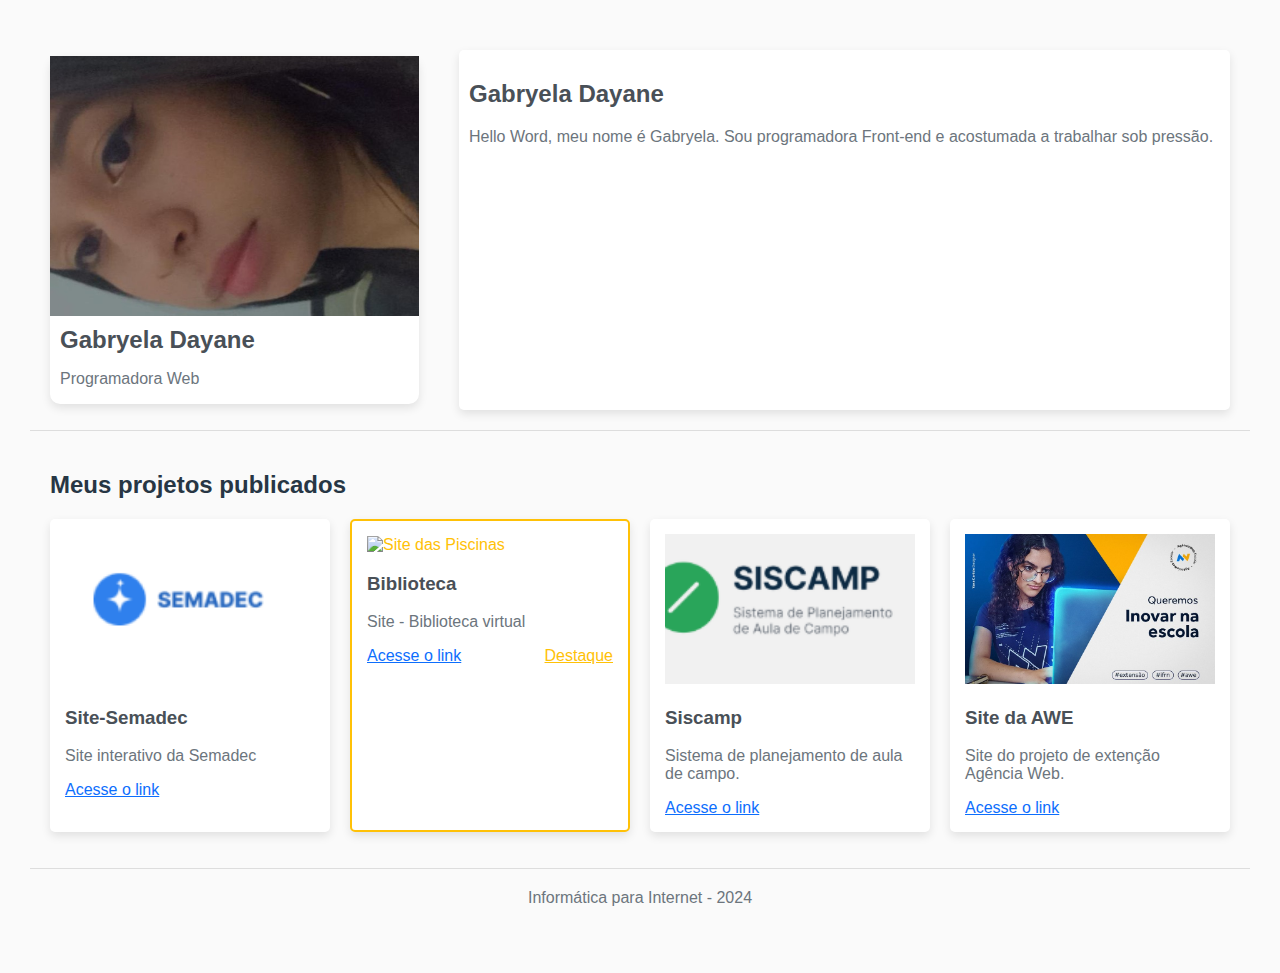
==== index.html @ 5063d56e "enviando primeira atividade do quarto bimestre" ====
<!DOCTYPE html>
<html lang="pt-br">
<head>
    <meta charset="UTF-8">
    <meta name="viewport" content="width=device-width, initial-scale=1.0">
    <title>Portfólio - Gabryela Dayane</title>
    <link rel="stylesheet" href="style.css">
</head>
<body>
    <header class="profile-header flexivel">
        <div class="profile-card flexivel">
            <img src="img/profile.jpg" alt="Foto de perfil" class="profile-img">
            <h1 class="info name">Gabryela Dayane</h1>
            <p class="info description">Programadora Web</p>
        </div>
        <div class="profile-bio">
            <h2 class="name">Gabryela Dayane</h2>
            <p class="description">Hello Word, meu nome é Gabryela. Sou programadora Front-end e acostumada a trabalhar sob pressão.</p>
        </div>
    </header>

    <main>
        <section class="projects">
            <h2>Meus projetos publicados</h2>
            <div class="project-grid">
                <div class="project-card">
                    <img src="img/semadec.png" alt="CCHLA/UFRN">
                    <h3 class="site">Site-Semadec</h3>
                    <p class="description-site">Site interativo da Semadec</p>
                    <a href="#" class="link">Acesse o link</a>
                </div>

                <div class="project-card destaque">
                    <img src="img/reading-concept-with-hands-holding-book.jpg" alt="Site das Piscinas">
                    <h3 class="site">Biblioteca </h3>
                    <p class="description-site">Site - Biblioteca virtual</p>
                    <div class="links flexivel">
                        <a href="#" class="link">Acesse o link</a>
                        <a href="#" class="link destaque">Destaque</a>
                    </div>
                    
                </div>

                <div class="project-card ">
                    <img src="img/siscamp.png" alt="Site do Econassu">
                    <h3 class="site">Siscamp</h3>
                    <p class="description-site">Sistema de planejamento de aula de campo.</p>
                    <a href="#" class="link">Acesse o link</a>
                </div>

                <div class="project-card ">
                    <img src="img/awe.jpg" alt="Site do Econassu">
                    <h3 class="site">Site da AWE</h3>
                    <p class="description-site">Site do projeto de extenção Agência Web.</p>
                    <a href="#" class="link">Acesse o link</a>
                </div>

                
            </div>
        </section>
    </main>

    <footer>
        <p class="flexivel">Informática para Internet - 2024</p>
    </footer>
</body>
</html>
---- style.css ----
body {
    font-family: Arial, sans-serif;
    margin: 0;
    padding: 30px;
    background-color: #FAFAFA;
    color: #333;
}

.flexivel{
    display: flex;
}

header {
    align-items: center;
    padding: 20px;
    border-bottom: 1px solid #ddd;
    gap: 40px;
}

.profile-card {
    flex-direction: column;
    border-radius: 10px;
    background: var(--neutras-White, #FFF);
    box-shadow: 0px 4px 10px 0px rgba(0, 0, 0, 0.10);
}

.profile-card h1{
    padding-top: 10px;
    margin: 0px;
}

.info{
    padding-left: 10px;
}

.profile-img {
    width: 369px;
    height: 260px;
}

.profile-bio {
    padding: 10px;
    height: 340px;
    width: 100%;
    border-radius: 5px;
    background: #FFF;
    box-shadow: 0px 4px 10px 0px rgba(0, 0, 0, 0.10);
}

.name{
    color: #495057;
    font-size: 24px;
}

.description{
    color: #6C757D;
    font-size: 16px;
}

.projects {
    padding: 20px;
}

.projects h2 {
    color: #273644;
    font-size: 24px;   
}

.project-grid {
    display: grid;
    grid-template-columns: repeat(auto-fill, minmax(250px, 1fr));
    gap: 20px;
}

.project-card {
    padding: 15px;
    border-radius: 5px;
    background: #FFF;
    box-shadow: 0px 4px 10px 0px rgba(0, 0, 0, 0.10);
    font-size: 16px;
}

.project-card img {
    width: 100%;
    height: 150px;
    object-fit: cover;
}

.site{
    color: #495057;   
}

.description-site{
    color: #6C757D; 
}

.link{
    color: #0D6EFD; 
}

.links{
    justify-content: space-between;
}

.project-card.destaque {
    border: 2px solid #FFC107;
}

.destaque{
    color: #FFC107;
}

footer p{
    border-top: 1px solid #ddd;
    padding: 20px;
    justify-content: center;
    color: #6C757D;
    font-size: 16px;
}
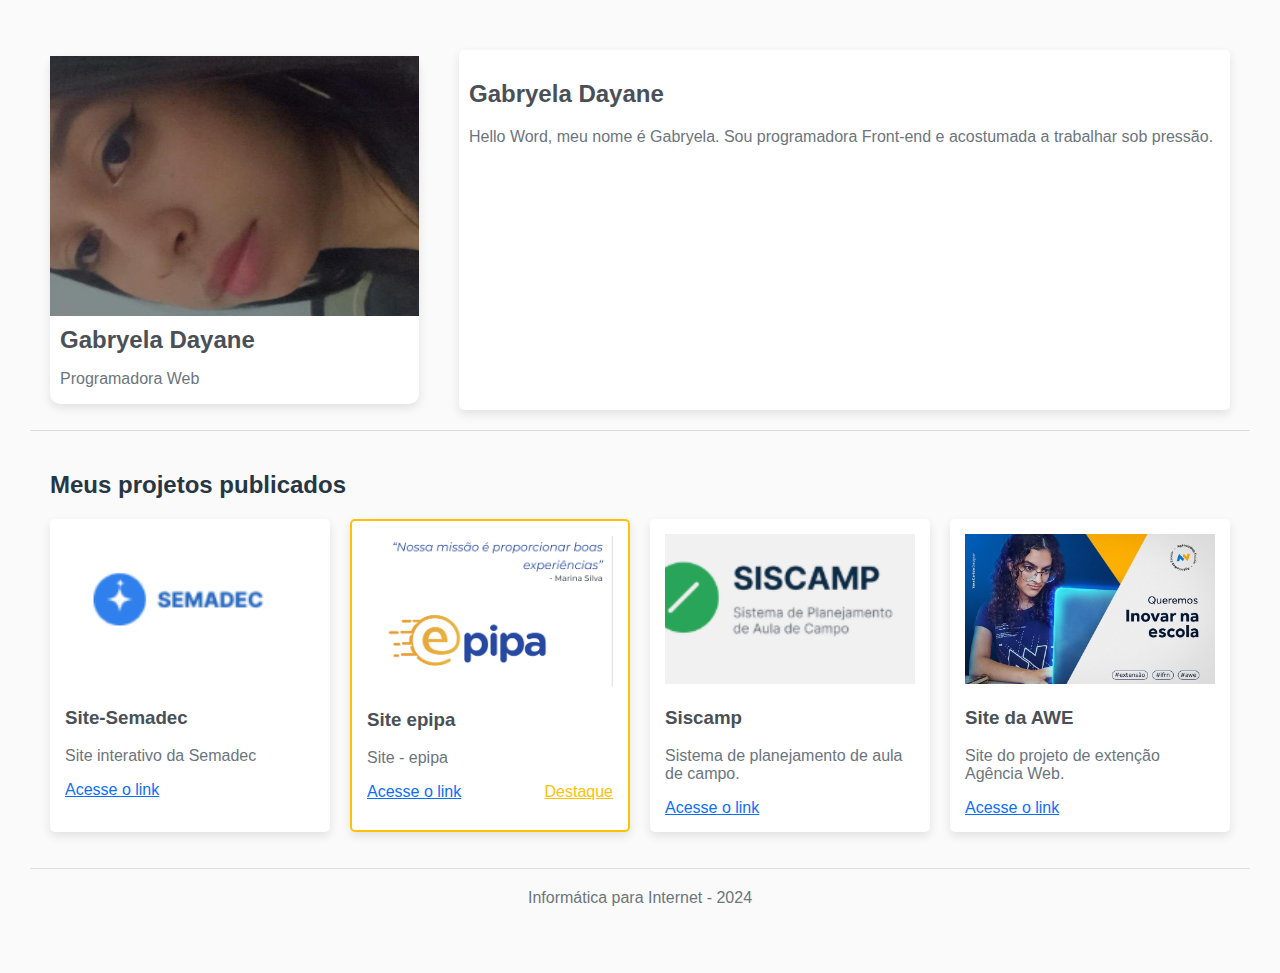
==== commit 281e7851: "adicionando site epipa" ====
--- a/index.html
+++ b/index.html
@@ -31,11 +31,11 @@
                 </div>
 
                 <div class="project-card destaque">
-                    <img src="img/reading-concept-with-hands-holding-book.jpg" alt="Site das Piscinas">
-                    <h3 class="site">Biblioteca </h3>
-                    <p class="description-site">Site - Biblioteca virtual</p>
+                    <img src="img/epipa.png" alt="Site das Piscinas">
+                    <h3 class="site">Site epipa </h3>
+                    <p class="description-site">Site - epipa</p>
                     <div class="links flexivel">
-                        <a href="#" class="link">Acesse o link</a>
+                        <a href="https://designwebgaby-edx7.vercel.app/" class="link">Acesse o link</a>
                         <a href="#" class="link destaque">Destaque</a>
                     </div>
                     
--- a/style.css
+++ b/style.css
@@ -17,6 +17,9 @@
     gap: 40px;
 }
 
+.container{
+    display: flex;
+}
 .profile-card {
     flex-direction: column;
     border-radius: 10px;
@@ -118,4 +121,10 @@
     font-size: 16px;
 }
 
+@media (max-width: 600px){
+    header{
+        flex-direction: column;
+    }
+}
 
+
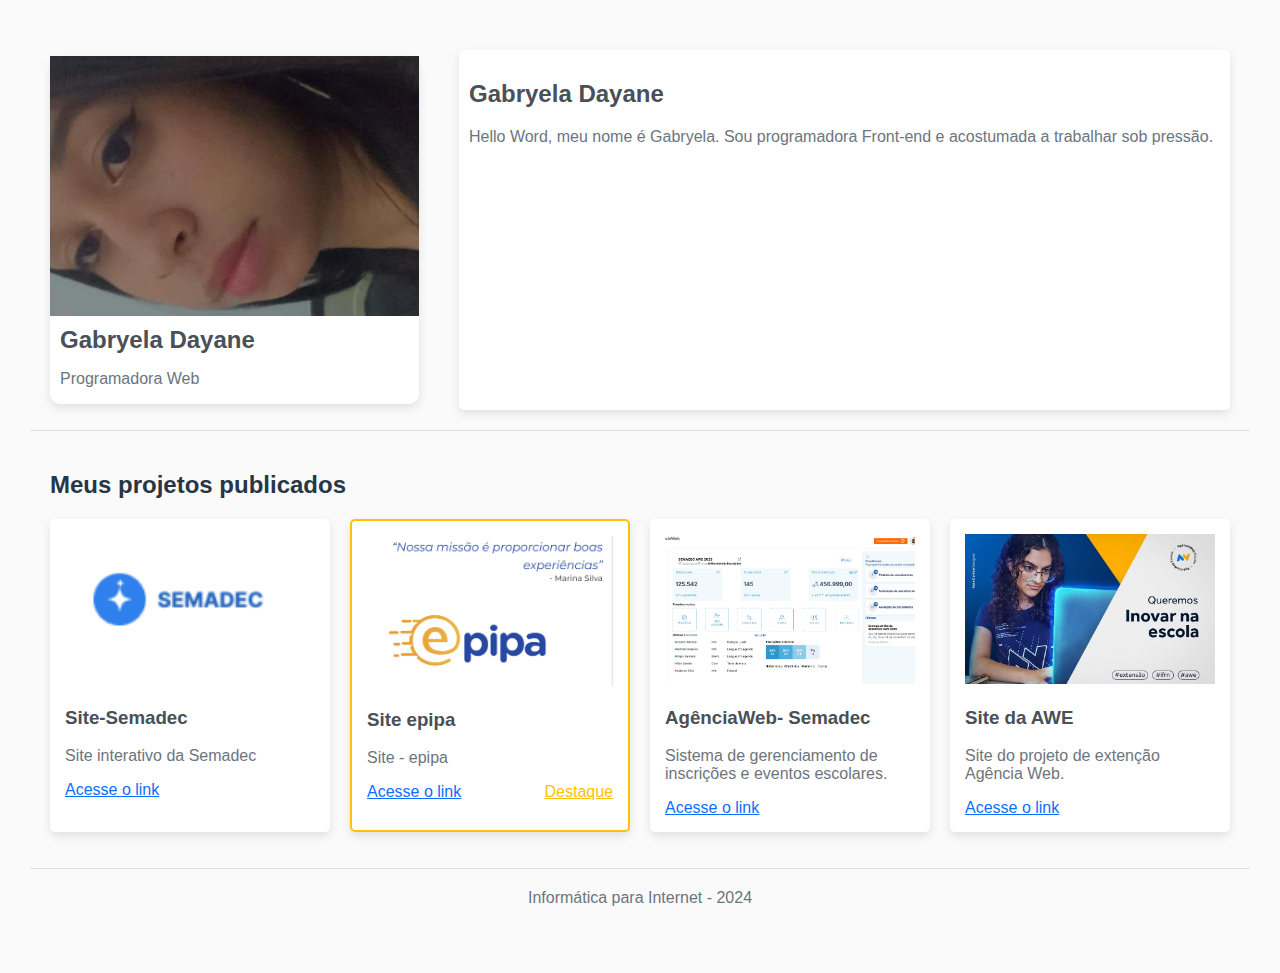
==== commit 591d9078: "edicionando trabalho final" ====
--- a/index.html
+++ b/index.html
@@ -42,10 +42,10 @@
                 </div>
 
                 <div class="project-card ">
-                    <img src="img/siscamp.png" alt="Site do Econassu">
-                    <h3 class="site">Siscamp</h3>
-                    <p class="description-site">Sistema de planejamento de aula de campo.</p>
-                    <a href="#" class="link">Acesse o link</a>
+                    <img src="img/SITE-SEMADEC.png" alt="Site do Econassu">
+                    <h3 class="site">AgênciaWeb- Semadec</h3>
+                    <p class="description-site">Sistema de gerenciamento de inscrições e eventos escolares.</p>
+                    <a href="https://designwebgaby-ovk4.vercel.app/" class="link">Acesse o link</a>
                 </div>
 
                 <div class="project-card ">
